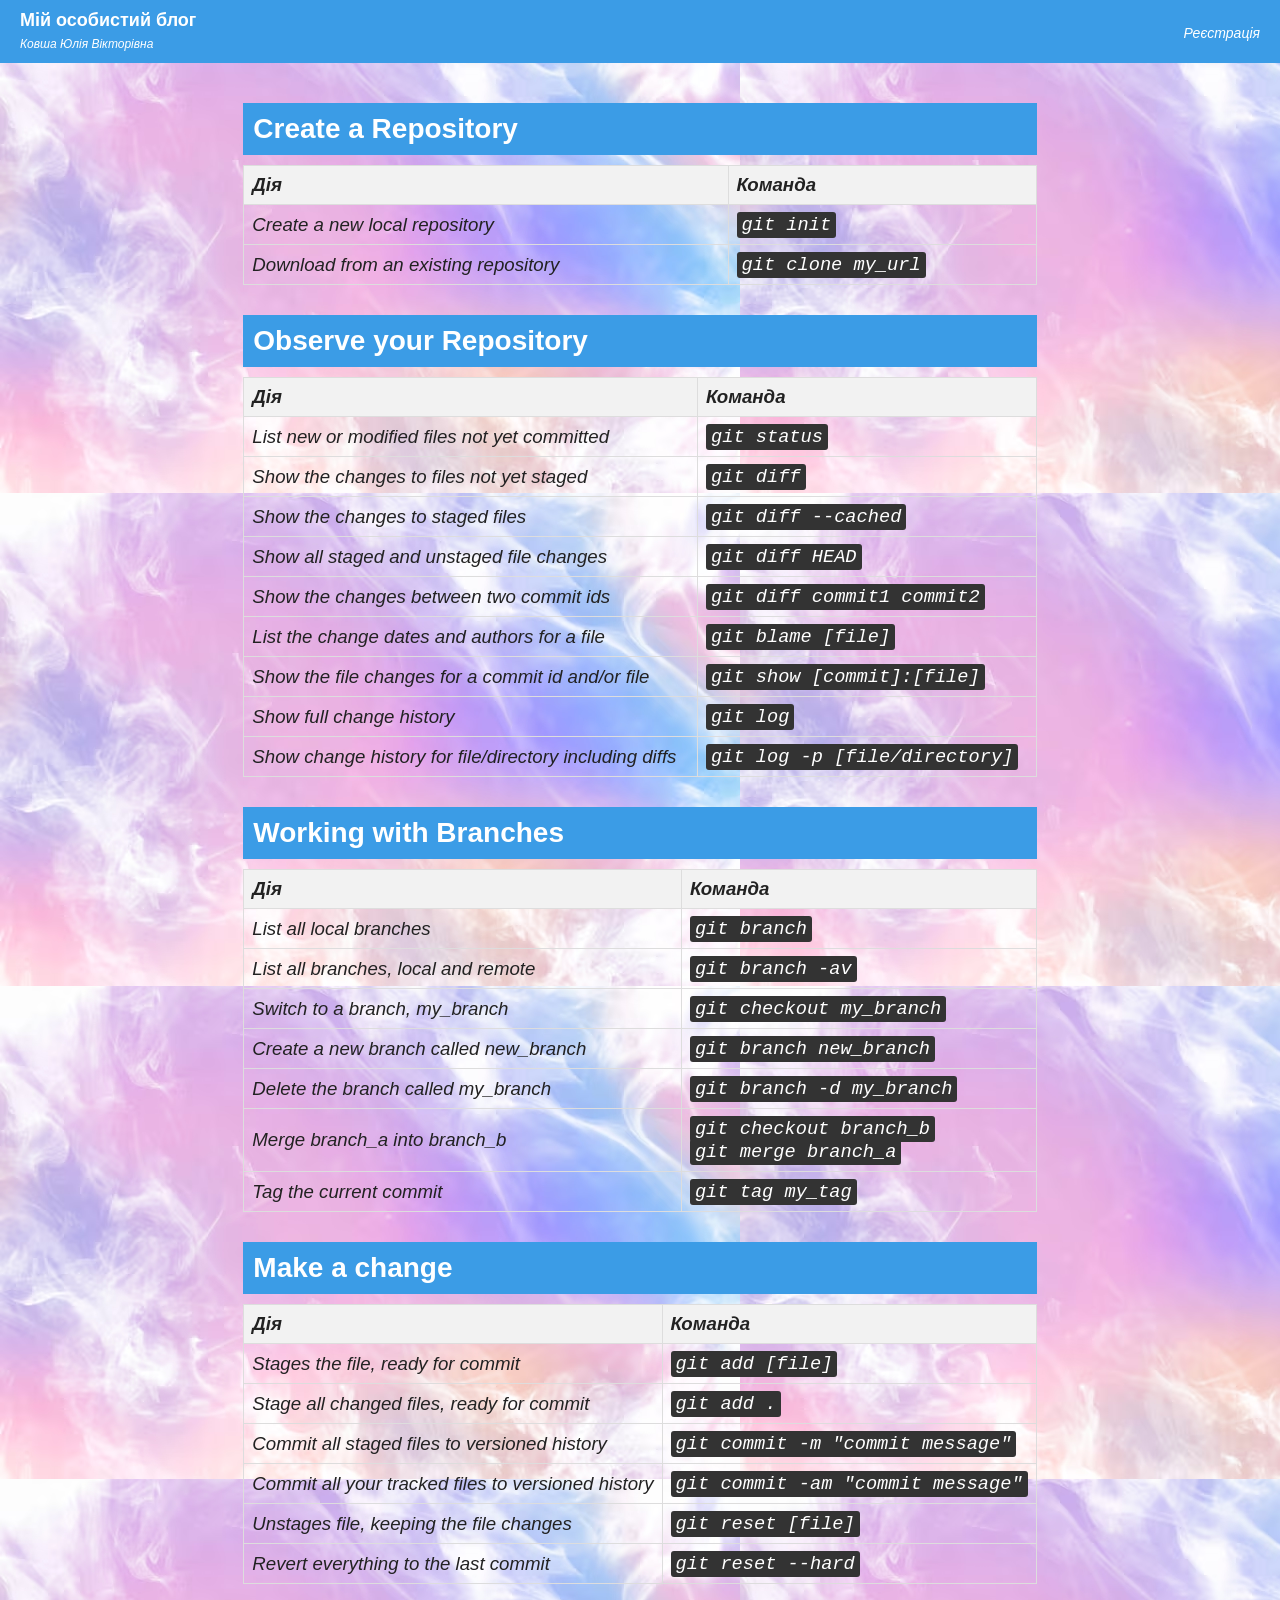
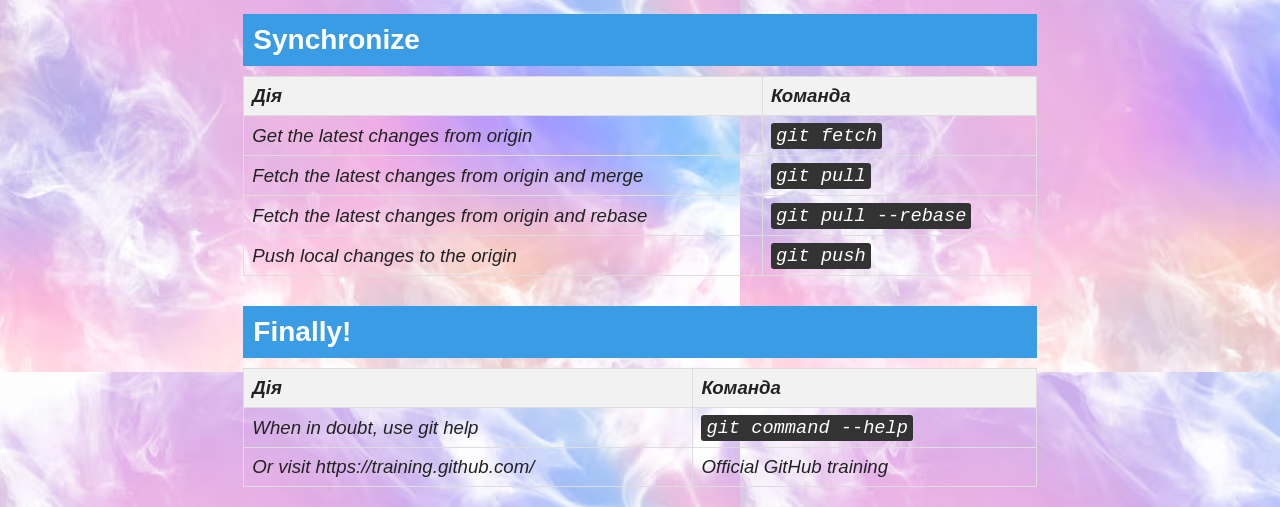
==== git_commands.html @ e7198599 "Створено файл git_commands.html та додано всі команди" ====
<!DOCTYPE html>
<html lang="uk">
<head>
    <meta charset="UTF-8">
    <title>Git Commands</title>
    <link rel="stylesheet" href="styles.css">
    <style>
        .git-table { width: 100%; border-collapse: collapse; margin-bottom: 30px; }
        .git-table th, .git-table td { border: 1px solid #ddd; padding: 8px; text-align: left; }
        .git-table th { background-color: #f2f2f2; }
        .git-code { background-color: #333; color: #fff; padding: 2px 5px; border-radius: 3px; font-family: monospace; }
        .section-title { background-color: #3b9ce6; color: white; padding: 10px; margin-top: 20px;}
    </style>
</head>
<body>

<header class="top-bar">
    <div class="logo">
        <h1>Мій особистий блог</h1>
        <span>Ковша Юлія Вікторівна</span>
    </div>
    <nav class="auth-links">
        <a href="register.html">Реєстрація</a>
    </nav>
</header>

<main style="display: block; max-width: 800px; margin: 0 auto; padding: 20px;">

    <h2 class="section-title">Create a Repository</h2>
    <table class="git-table">
        <tr><th>Дія</th><th>Команда</th></tr>
        <tr><td>Create a new local repository</td><td><span class="git-code">git init</span></td></tr>
        <tr><td>Download from an existing repository</td><td><span class="git-code">git clone my_url</span></td></tr>
    </table>

    <h2 class="section-title">Observe your Repository</h2>
    <table class="git-table">
        <tr><th>Дія</th><th>Команда</th></tr>
        <tr><td>List new or modified files not yet committed</td><td><span class="git-code">git status</span></td></tr>
        <tr><td>Show the changes to files not yet staged</td><td><span class="git-code">git diff</span></td></tr>
        <tr><td>Show the changes to staged files</td><td><span class="git-code">git diff --cached</span></td></tr>
        <tr><td>Show all staged and unstaged file changes</td><td><span class="git-code">git diff HEAD</span></td></tr>
        <tr><td>Show the changes between two commit ids</td><td><span class="git-code">git diff commit1 commit2</span></td></tr>
        <tr><td>List the change dates and authors for a file</td><td><span class="git-code">git blame [file]</span></td></tr>
        <tr><td>Show the file changes for a commit id and/or file</td><td><span class="git-code">git show [commit]:[file]</span></td></tr>
        <tr><td>Show full change history</td><td><span class="git-code">git log</span></td></tr>
        <tr><td>Show change history for file/directory including diffs</td><td><span class="git-code">git log -p [file/directory]</span></td></tr>
    </table>

    <h2 class="section-title">Working with Branches</h2>
    <table class="git-table">
        <tr><th>Дія</th><th>Команда</th></tr>
        <tr><td>List all local branches</td><td><span class="git-code">git branch</span></td></tr>
        <tr><td>List all branches, local and remote</td><td><span class="git-code">git branch -av</span></td></tr>
        <tr><td>Switch to a branch, my_branch</td><td><span class="git-code">git checkout my_branch</span></td></tr>
        <tr><td>Create a new branch called new_branch</td><td><span class="git-code">git branch new_branch</span></td></tr>
        <tr><td>Delete the branch called my_branch</td><td><span class="git-code">git branch -d my_branch</span></td></tr>
        <tr><td>Merge branch_a into branch_b</td><td><span class="git-code">git checkout branch_b</span><br><span class="git-code">git merge branch_a</span></td></tr>
        <tr><td>Tag the current commit</td><td><span class="git-code">git tag my_tag</span></td></tr>
    </table>

    <h2 class="section-title">Make a change</h2>
    <table class="git-table">
        <tr><th>Дія</th><th>Команда</th></tr>
        <tr><td>Stages the file, ready for commit</td><td><span class="git-code">git add [file]</span></td></tr>
        <tr><td>Stage all changed files, ready for commit</td><td><span class="git-code">git add .</span></td></tr>
        <tr><td>Commit all staged files to versioned history</td><td><span class="git-code">git commit -m "commit message"</span></td></tr>
        <tr><td>Commit all your tracked files to versioned history</td><td><span class="git-code">git commit -am "commit message"</span></td></tr>
        <tr><td>Unstages file, keeping the file changes</td><td><span class="git-code">git reset [file]</span></td></tr>
        <tr><td>Revert everything to the last commit</td><td><span class="git-code">git reset --hard</span></td></tr>
    </table>

    <h2 class="section-title">Synchronize</h2>
    <table class="git-table">
        <tr><th>Дія</th><th>Команда</th></tr>
        <tr><td>Get the latest changes from origin</td><td><span class="git-code">git fetch</span></td></tr>
        <tr><td>Fetch the latest changes from origin and merge</td><td><span class="git-code">git pull</span></td></tr>
        <tr><td>Fetch the latest changes from origin and rebase</td><td><span class="git-code">git pull --rebase</span></td></tr>
        <tr><td>Push local changes to the origin</td><td><span class="git-code">git push</span></td></tr>
    </table>

    <h2 class="section-title">Finally!</h2>
    <table class="git-table">
        <tr><th>Дія</th><th>Команда</th></tr>
        <tr><td>When in doubt, use git help</td><td><span class="git-code">git command --help</span></td></tr>
        <tr><td>Or visit https://training.github.com/</td><td>Official GitHub training</td></tr>
    </table>

</main>

</body>
</html>
---- styles.css ----
/* =====================================================
   Лабораторна робота №11 — Каскадні таблиці стилів
   Студентка групи 304-ТН Ковша Ю. В.
   ===================================================== */

/* ===== Загальні налаштування сторінки ===== */
BODY {
    /* Фонове зображення сторінки */
    background-image: url("images/bg.png");
    background-repeat: repeat;
    background-color: #F5F5F5;

    /* Стиль тексту — курсив, довільний розмір */
    font-family: "Times New Roman", serif;
    font-style: italic;
    font-size: 14pt;
    color: #222;

    /* Відстані ліворуч та праворуч до границь вікна */
    margin-left: 5%;
    margin-right: 5%;
    margin-top: 20px;
    margin-bottom: 20px;
}

/* ===== Абзаци ===== */
P {
    /* Вирівнювання по ширині */
    text-align: justify;

    /* «Червоний рядок» */
    text-indent: 2%;

    line-height: 1.6;
    margin-bottom: 12px;
}

/* ===== Заголовок 1-го рівня ===== */
H1 {
    font-weight: bold;          /* жирний */
    text-align: center;         /* по центру */
    color: #8B0000;             /* темно-червоний */
    font-style: normal;         /* нормальний стиль (не курсив) */
    font-size: 24pt;
    margin: 20px 0;
    text-indent: 0;
}

/* ===== Заголовок 2-го рівня (для структури) ===== */
H2 {
    color: #003366;
    font-style: normal;
    font-weight: bold;
    text-indent: 0;
    margin-top: 20px;
    margin-bottom: 10px;
}

/* ===== Рисунки ===== */
IMG.left {
    float: left;
    margin: 0 15px 10px 0;
    border: 2px solid #999;
    max-width: 200px;
}

IMG.right {
    float: right;
    margin: 0 0 10px 15px;
    border: 2px solid #999;
    max-width: 200px;
}

IMG.center {
    display: block;
    margin: 15px auto;
    border: 2px solid #999;
    max-width: 300px;
}

/* ===== Посилання ===== */

/* не відвідане посилання */
A:link {
    color: green;
    text-decoration: none;
}

/* активне посилання (натиснуте) */
A:active {
    color: #0000FF;
    text-decoration: none;
}

/* відвідане посилання */
A:visited {
    color: DarkBlue;
    text-decoration: none;
}

/* посилання під курсором миші */
A:hover {
    color: Red;
    text-decoration: underline;
}

/* ===== Навігаційне меню ===== */
UL.menu {
    list-style: none;
    padding: 0;
    margin: 0 0 20px 0;
    text-align: center;
    background-color: #003366;
    border-bottom: 3px solid #FF9900;
}

UL.menu LI {
    display: inline-block;
}

UL.menu LI A {
    display: block;
    padding: 10px 20px;
    color: #FFFFFF;
    font-style: normal;
    font-weight: bold;
    font-size: 12pt;
}

UL.menu LI A:link    { color: #FFFFFF; }
UL.menu LI A:visited { color: #DDDDDD; }
UL.menu LI A:hover   { color: #003366; background-color: #FF9900; }
UL.menu LI A:active  { color: #FF0000; background-color: #FFFFFF; }

/* ===== Підвал ===== */
.footer {
    margin-top: 30px;
    padding: 10px;
    text-align: center;
    font-size: 10pt;
    color: #777;
    font-style: italic;
    border-top: 1px solid #999;
    clear: both;
}

/* ===== Блок контенту ===== */
.content {
    background-color: rgba(255, 255, 255, 0.85);
    padding: 20px 30px;
    border-radius: 8px;
    box-shadow: 0 2px 8px rgba(0, 0, 0, 0.15);
    overflow: hidden; /* щоб float-рисунки не виходили за межі */
}

/* ===== Стилі для сторінки реєстрації ===== */
body {
    font-family: Arial, sans-serif;
    background-color: #f4f4f4;
    margin: 0;
    padding: 0;
    display: flex;
    flex-direction: column;
    min-height: 100vh;
}

.top-bar {
    background-color: #3b9ce6;
    color: white;
    display: flex;
    justify-content: space-between;
    padding: 10px 20px;
    align-items: center;
}

.logo h1 { margin: 0; font-size: 18px; font-style: normal; color: white; }
.logo span { font-size: 12px; }

.auth-links a {
    color: white;
    text-decoration: none;
    margin-left: 15px;
    font-size: 14px;
}

main {
    flex: 1;
    display: flex;
    justify-content: center;
    padding: 40px 0;
}

.register-container {
    background: white;
    width: 400px;
    border: 1px solid #ccc;
    box-shadow: 0 0 10px rgba(0,0,0,0.1);
}

.reg-header {
    background-color: #5eb5f0;
    color: white;
    text-align: center;
    padding: 10px;
    font-weight: bold;
}

form {
    padding: 20px;
}

.form-group {
    margin-bottom: 15px;
}

.form-group label {
    display: block;
    font-size: 12px;
    color: #555;
    margin-bottom: 5px;
}

.form-group input, .form-group select {
    width: 100%;
    padding: 8px;
    border: 1px solid #ccc;
    box-sizing: border-box;
}

.submit-btn {
    background-color: #f0f0f0;
    border: 1px solid #999;
    padding: 8px 15px;
    float: right;
    cursor: pointer;
}

.footer {
    background-color: #2b3035;
    color: white;
    text-align: center;
    padding: 15px;
    font-size: 12px;
}
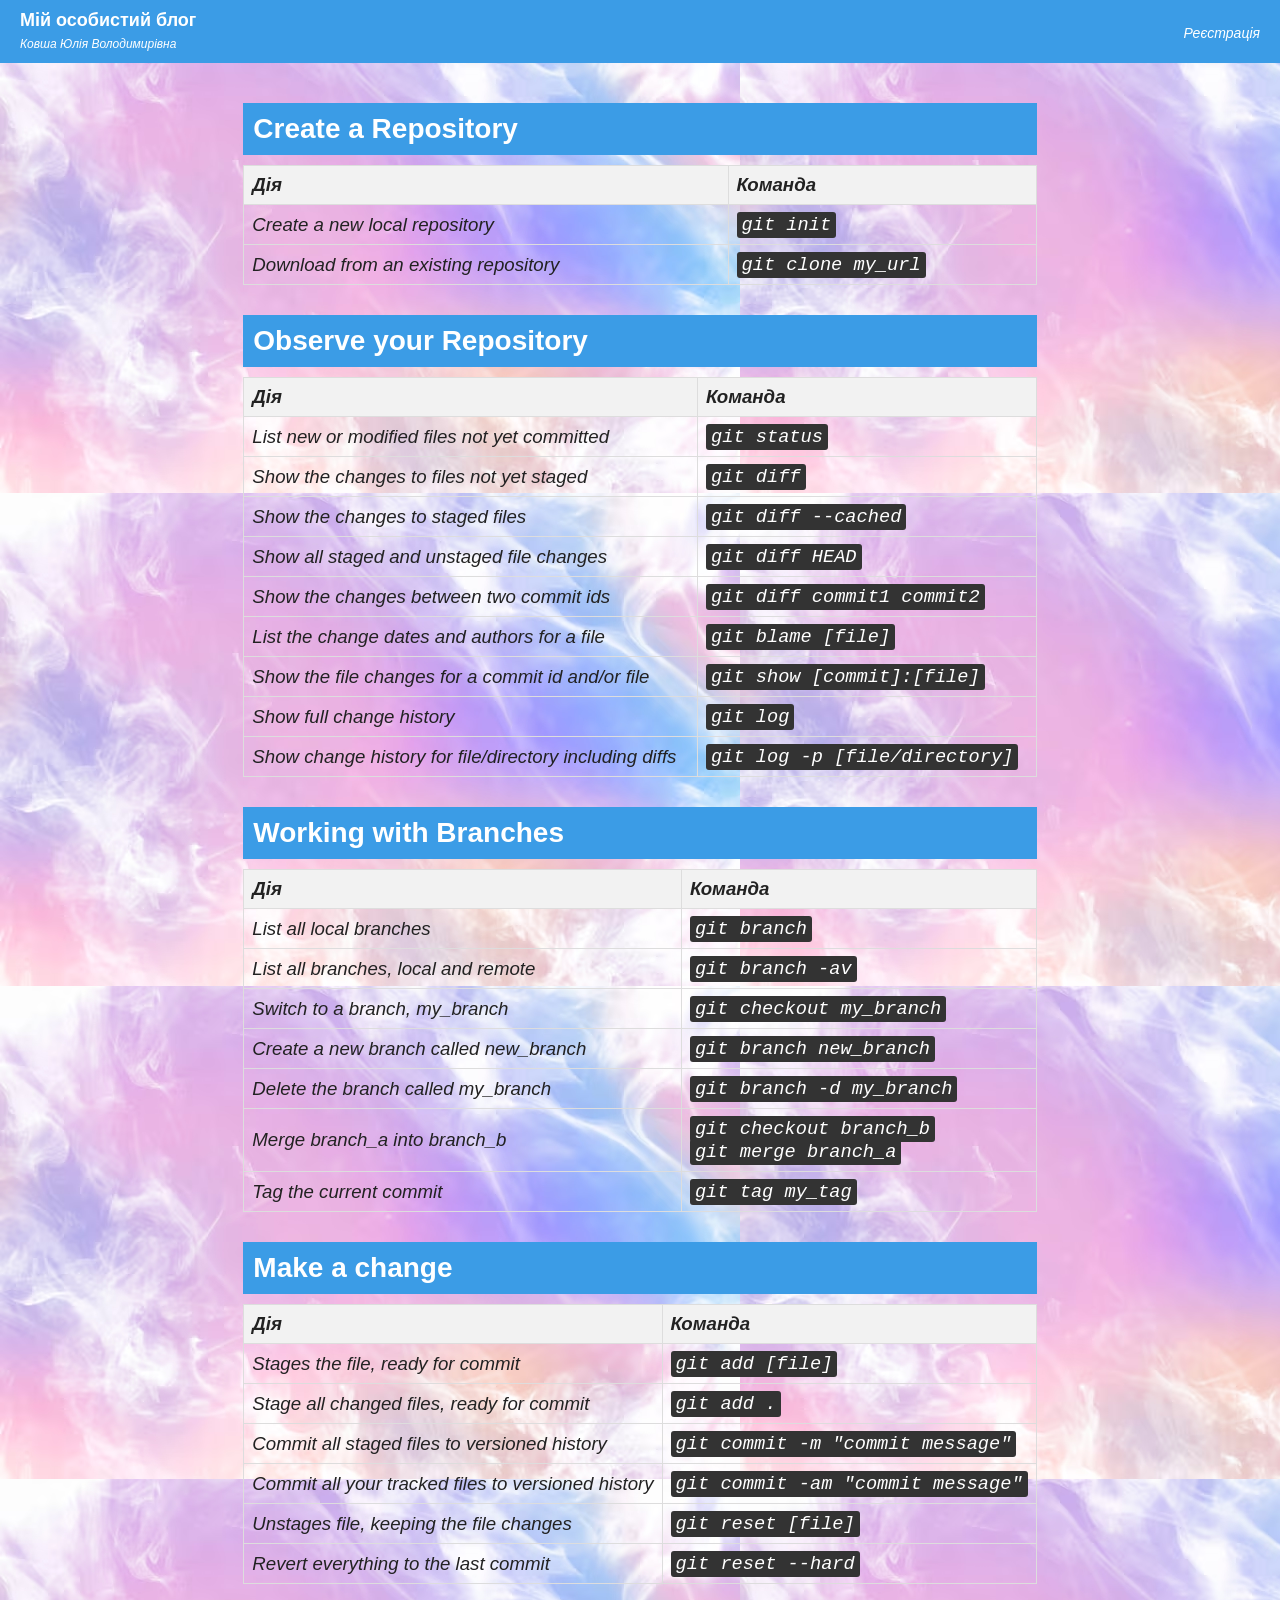
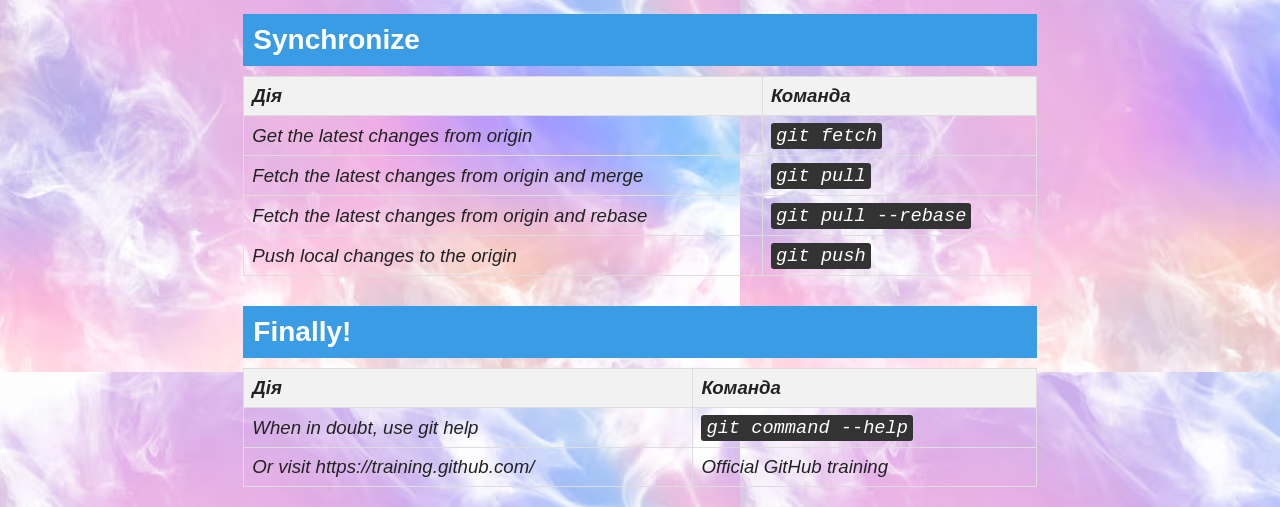
==== commit 06582603: "Виправлена помилка" ====
--- a/git_commands.html
+++ b/git_commands.html
@@ -17,7 +17,7 @@
 <header class="top-bar">
     <div class="logo">
         <h1>Мій особистий блог</h1>
-        <span>Ковша Юлія Вікторівна</span>
+        <span>Ковша Юлія Володимирівна</span>
     </div>
     <nav class="auth-links">
         <a href="register.html">Реєстрація</a>
